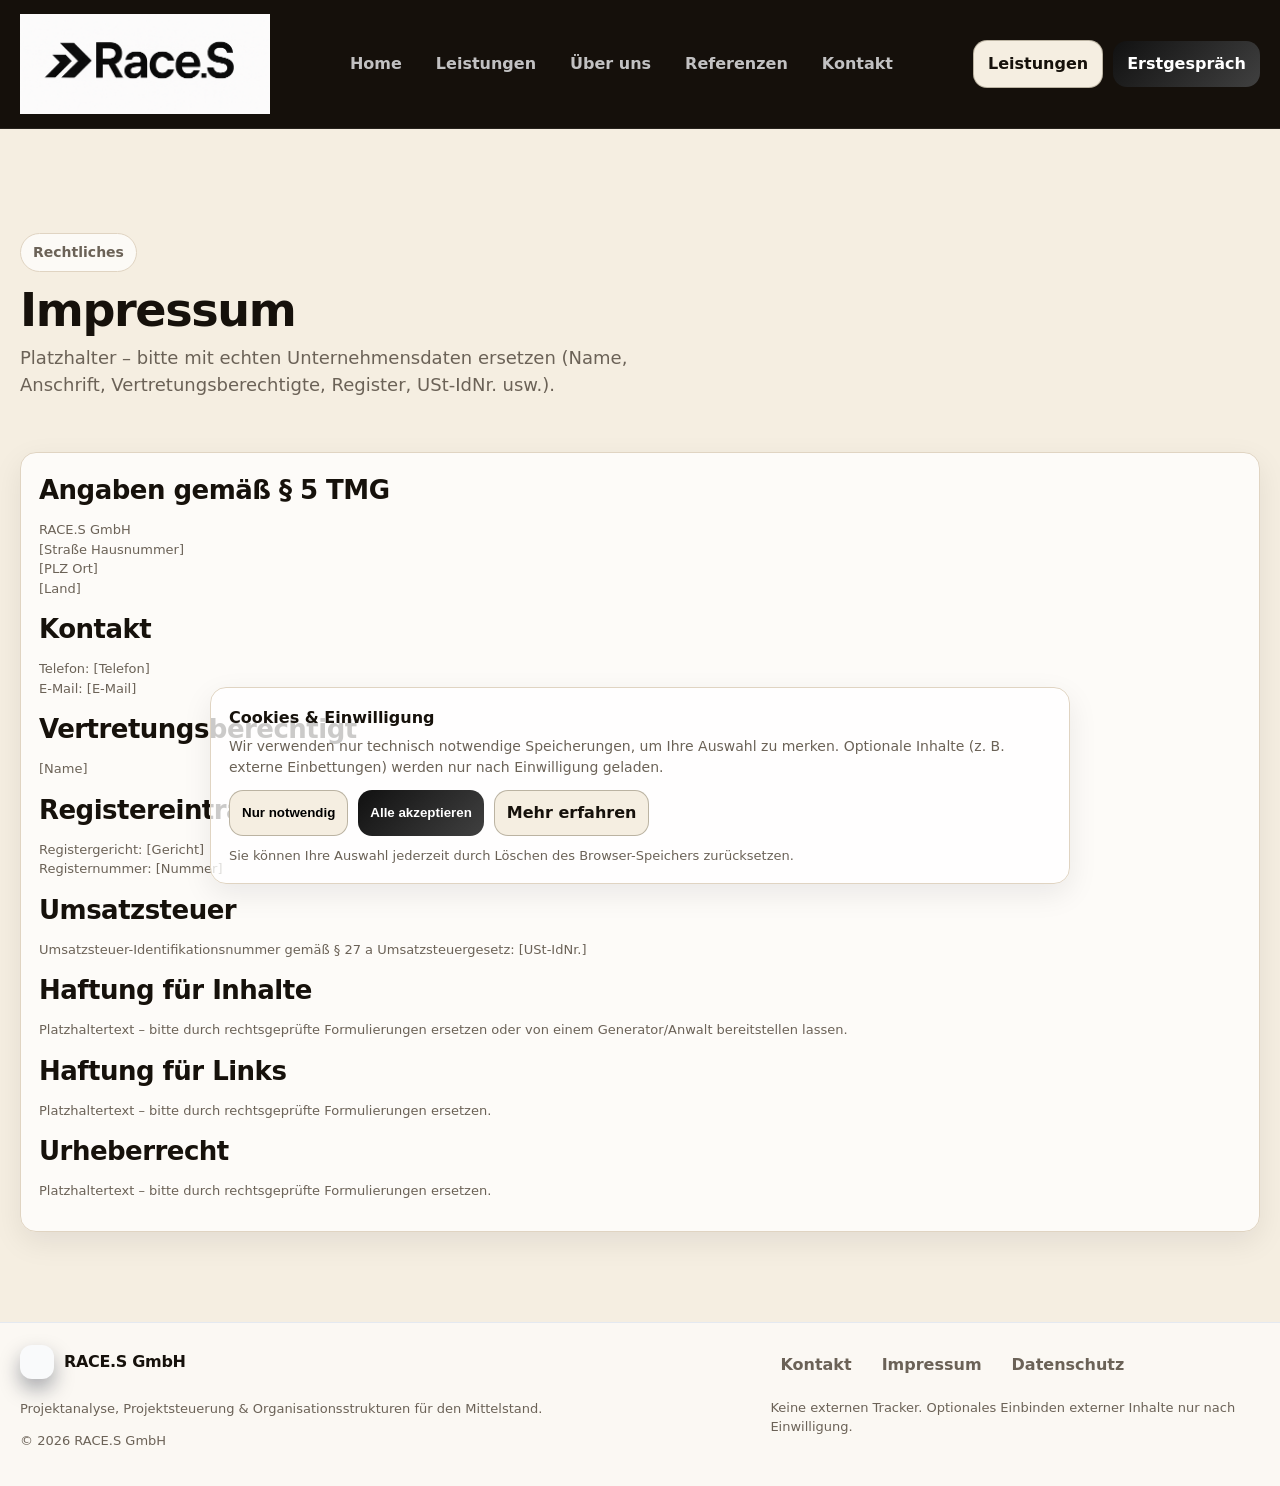
==== imprint.html @ 55140b89 "Alle html Seiten erstellt" ====
<!doctype html>
<html lang="de">
  <head>
    <meta charset="utf-8" />
    <meta name="viewport" content="width=device-width, initial-scale=1" />
    <meta name="description" content="Impressum der RACE.S GmbH." />
    <title>Impressum | RACE.S GmbH</title>
    <link rel="stylesheet" href="assets/css/styles.css" />
  </head>
  <body>
    <a class="skip-link" href="#main">Zum Inhalt springen</a>

    <header class="site-header">
      <div class="container">
        <nav class="nav" aria-label="Hauptnavigation" data-nav>
          <a class="brand" href="index.html">
            <img
              src="assets/img/logo-races.png"
              alt="RACE.S GmbH"
              class="brand-logo"
            />
          </a>

          <div class="nav-links">
            <a href="index.html">Home</a>
            <a href="services.html">Leistungen</a>
            <a href="about.html">Über uns</a>
            <a href="references.html">Referenzen</a>
            <a href="contact.html">Kontakt</a>
          </div>

          <div class="nav-cta">
            <a class="button" href="services.html">Leistungen</a>
            <a class="button primary" href="contact.html">Erstgespräch</a>
          </div>
        </nav>
      </div>
    </header>

    <main id="main">
      <section class="hero">
        <div class="container">
          <div class="kicker">Rechtliches</div>
          <h1>Impressum</h1>
          <p class="lead">
            Platzhalter – bitte mit echten Unternehmensdaten ersetzen (Name,
            Anschrift, Vertretungsberechtigte, Register, USt-IdNr. usw.).
          </p>
        </div>
      </section>

      <section class="section">
        <div class="container">
          <div class="card pad">
            <h2>Angaben gemäß § 5 TMG</h2>
            <p class="small">
              RACE.S GmbH<br />
              [Straße Hausnummer]<br />
              [PLZ Ort]<br />
              [Land]
            </p>

            <h2>Kontakt</h2>
            <p class="small">
              Telefon: [Telefon]<br />
              E-Mail: [E-Mail]
            </p>

            <h2>Vertretungsberechtigt</h2>
            <p class="small">[Name]</p>

            <h2>Registereintrag</h2>
            <p class="small">
              Registergericht: [Gericht]<br />
              Registernummer: [Nummer]
            </p>

            <h2>Umsatzsteuer</h2>
            <p class="small">
              Umsatzsteuer-Identifikationsnummer gemäß § 27 a Umsatzsteuergesetz:
              [USt-IdNr.]
            </p>

            <h2>Haftung für Inhalte</h2>
            <p class="small">
              Platzhaltertext – bitte durch rechtsgeprüfte Formulierungen ersetzen
              oder von einem Generator/Anwalt bereitstellen lassen.
            </p>

            <h2>Haftung für Links</h2>
            <p class="small">
              Platzhaltertext – bitte durch rechtsgeprüfte Formulierungen ersetzen.
            </p>

            <h2>Urheberrecht</h2>
            <p class="small">
              Platzhaltertext – bitte durch rechtsgeprüfte Formulierungen ersetzen.
            </p>
          </div>
        </div>
      </section>
    </main>

    <footer class="site-footer">
      <div class="container">
        <div class="footer-grid">
          <div>
            <div class="brand">
              <span class="brand-mark" aria-hidden="true"></span>
              <span>RACE.S GmbH</span>
            </div>
            <p class="small">
              Projektanalyse, Projektsteuerung &amp; Organisationsstrukturen für
              den Mittelstand.
            </p>
            <p class="small">© <span data-year></span> RACE.S GmbH</p>
          </div>

          <div>
            <div class="footer-links">
              <a href="contact.html">Kontakt</a>
              <a href="imprint.html">Impressum</a>
              <a href="privacy.html">Datenschutz</a>
            </div>
            <p class="small">
              Keine externen Tracker. Optionales Einbinden externer Inhalte nur
              nach Einwilligung.
            </p>
          </div>
        </div>
      </div>
    </footer>

    <div class="cookie" data-cookie-banner data-open="false" role="dialog" aria-modal="true" aria-label="Cookie-Einstellungen">
      <div class="card pad">
        <h2>Cookies & Einwilligung</h2>
        <p>
          Wir verwenden nur technisch notwendige Speicherungen, um Ihre Auswahl zu merken.
          Optionale Inhalte (z. B. externe Einbettungen) werden nur nach Einwilligung geladen.
        </p>
        <div class="cookie-actions">
          <button class="button" type="button" data-consent-action="essential">
            Nur notwendig
          </button>
          <button class="button primary" type="button" data-consent-action="all">
            Alle akzeptieren
          </button>
          <a class="button" href="privacy.html" data-consent-action="open-privacy"
            >Mehr erfahren</a
          >
        </div>
        <div class="cookie-note">
          <span class="small muted">
            Sie können Ihre Auswahl jederzeit durch Löschen des Browser-Speichers zurücksetzen.
          </span>
        </div>
      </div>
    </div>

    <script src="assets/js/main.js"></script>
    <script>
      document.querySelectorAll("[data-year]").forEach((el) => {
        el.textContent = String(new Date().getFullYear());
      });
    </script>
  </body>
</html>
---- assets/css/styles.css ----
/* Clean, professional baseline styles (no build step). */
:root {
  /* Neutrales beige + sehr dunkles Braun/Schwarz wie im Screenshot */
  --bg: #f5eee1;
  --surface: #f9f3e7;
  --text: #16110b;
  --muted: #6b6257;
  --border: #e0d4c2;
  --accent: #111111;
  --accent-2: #404040;
  --shadow: 0 10px 30px rgba(2, 6, 23, 0.08);
  --radius: 16px;
  --radius-sm: 12px;
  --max: 1400px;

  --font: ui-sans-serif, system-ui, -apple-system, Segoe UI, Roboto, Helvetica,
    Arial, "Apple Color Emoji", "Segoe UI Emoji";
  --mono: ui-monospace, SFMono-Regular, Menlo, Monaco, Consolas,
    "Liberation Mono", "Courier New", monospace;
}

*,
*::before,
*::after {
  box-sizing: border-box;
}

html {
  color-scheme: light;
  scroll-behavior: smooth;
  overflow-y: scroll;
}

body {
  margin: 0;
  font-family: var(--font);
  color: var(--text);
  background: var(--bg);
  line-height: 1.5;
}

a {
  color: inherit;
  text-decoration: none;
}

a:hover {
  text-decoration: underline;
  text-underline-offset: 3px;
}

img {
  max-width: 100%;
  height: auto;
  display: block;
}

.container {
  max-width: var(--max);
  margin: 0 auto;
  padding: 0 20px;
}

.skip-link {
  position: absolute;
  left: -9999px;
  top: 12px;
  background: var(--text);
  color: white;
  padding: 10px 12px;
  border-radius: 10px;
  z-index: 9999;
}

.skip-link:focus {
  left: 12px;
}

/* Header / Nav */
.site-header {
  position: sticky;
  top: 0;
  z-index: 50;
  background: #15100b;
  border-bottom: 1px solid rgba(244, 244, 245, 0.08);
  min-height: 128px;
}

.nav {
  display: flex;
  align-items: center;
  justify-content: space-between;
  gap: 16px;
  padding: 14px 0;
  min-height: 100px;
}

.brand {
  display: inline-flex;
  align-items: center;
  gap: 10px;
  font-weight: 700;
  letter-spacing: -0.02em;
  flex-shrink: 0;
}

.brand-logo,
.site-header .brand-logo {
  height: 100px;
  width: 250px;
  min-height: 100px;
  min-width: 250px;
  display: block;
  object-fit: cover;
  object-position: center;
  flex-shrink: 0;
}

/* Home: Header/Logo explizit wie auf allen anderen Seiten */
body.page-home .site-header {
  min-height: 128px;
}
body.page-home .nav {
  min-height: 100px;
}
body.page-home .site-header .brand-logo {
  height: 100px !important;
  width: 250px !important;
  min-height: 100px !important;
  min-width: 250px !important;
}

.brand-mark {
  width: 34px;
  height: 34px;
  border-radius: 12px;
  background: #f9fafb;
  box-shadow: 0 10px 20px rgba(15, 23, 42, 0.35);
}

.nav-links {
  display: flex;
  align-items: center;
  gap: 10px;
  flex-wrap: wrap;
}

.nav-links a {
  padding: 10px 12px;
  border-radius: 12px;
  color: rgba(248, 250, 252, 0.76);
  font-weight: 600;
}

.nav-links a[aria-current="page"] {
  color: #15100b;
  background: #f5eee1;
}

.nav-cta {
  display: flex;
  align-items: center;
  gap: 10px;
}

.button {
  display: inline-flex;
  align-items: center;
  justify-content: center;
  gap: 10px;
  padding: 11px 14px;
  border-radius: 14px;
  border: 1px solid rgba(148, 140, 120, 0.6);
  background: #f5eee1;
  font-weight: 700;
  cursor: pointer;
  white-space: nowrap;
}

.button:hover {
  transform: translateY(-1px);
  box-shadow: 0 12px 26px rgba(15, 23, 42, 0.10);
  text-decoration: none;
}

.button.primary {
  border: 0;
  color: white;
  background: linear-gradient(135deg, var(--accent), var(--accent-2));
}

.button.primary:hover {
  box-shadow: 0 14px 30px rgba(37, 99, 235, 0.25);
}

/* Layout blocks */
main {
  padding: 48px 0 64px;
}

.hero {
  padding: 56px 0 28px;
}

.kicker {
  display: inline-flex;
  align-items: center;
  gap: 8px;
  padding: 8px 12px;
  border: 1px solid var(--border);
  border-radius: 999px;
  background: rgba(255, 255, 255, 0.7);
  color: var(--muted);
  font-weight: 650;
  font-size: 14px;
}

.grid {
  display: grid;
  gap: 16px;
}

.hero-grid {
  grid-template-columns: 1fr 1fr;
  align-items: stretch;
  gap: 24px;
}

@media (max-width: 920px) {
  .hero-grid {
    grid-template-columns: 1fr;
  }
}

h1 {
  margin: 14px 0 10px;
  font-size: clamp(34px, 3.6vw, 54px);
  line-height: 1.05;
  letter-spacing: -0.03em;
}

.hero-panel {
  background: #15100b;
  color: #f9f5ff;
  border-radius: 0;
  display: flex;
  flex-direction: column;
  justify-content: space-between;
  padding: 40px 32px;
}

.hero-panel h1 {
  margin-top: 24px;
  word-wrap: break-word;
  overflow-wrap: break-word;
  hyphens: auto;
  max-width: 100%;
}

.hero-panel .kicker {
  border-color: rgba(248, 250, 252, 0.2);
  background: rgba(15, 23, 42, 0.6);
  color: rgba(248, 250, 252, 0.92);
}

.hero-panel .button {
  background: rgba(255, 255, 255, 0.95);
  color: #15100b;
  border: 1px solid rgba(255, 255, 255, 0.3);
}

.hero-panel .button:hover {
  background: white;
  color: #15100b;
}

.hero-copy {
  background: #f9f3e7;
  padding: 32px 28px;
  border-radius: 18px;
  box-shadow: 0 16px 40px rgba(15, 23, 42, 0.14);
  display: flex;
  flex-direction: column;
  height: 100%;
}

.hero-copy p {
  max-width: 60ch;
  line-height: 1.6;
}

.hero-copy ul {
  margin-top: 12px;
  padding-left: 22px;
}

.hero-copy li {
  margin-bottom: 4px;
}

.lead {
  margin: 0;
  font-size: 18px;
  color: var(--muted);
  max-width: 60ch;
}

.hero-actions {
  margin-top: 18px;
  display: flex;
  flex-wrap: wrap;
  gap: 10px;
}

.card {
  border: 1px solid var(--border);
  border-radius: var(--radius);
  background: rgba(255, 255, 255, 0.78);
  box-shadow: var(--shadow);
}

.card.pad {
  padding: 18px;
}

.meta {
  display: grid;
  gap: 10px;
}

.meta .row {
  display: flex;
  align-items: start;
  justify-content: space-between;
  gap: 14px;
  padding: 12px 12px;
  border: 1px dashed rgba(148, 163, 184, 0.6);
  border-radius: 14px;
  background: rgba(248, 250, 252, 0.7);
}

.meta .row strong {
  display: block;
  font-size: 14px;
}

.meta .row span {
  display: block;
  color: var(--muted);
  font-size: 14px;
}

.section {
  padding: 26px 0;
}

.section h2 {
  margin: 0 0 10px;
  font-size: 26px;
  letter-spacing: -0.02em;
}

.section p {
  margin: 0 0 12px;
  color: var(--muted);
}

.feature-grid {
  grid-template-columns: repeat(3, minmax(0, 1fr));
}

@media (max-width: 920px) {
  .feature-grid {
    grid-template-columns: 1fr;
  }
}

.feature {
  padding: 18px;
}

.feature h3 {
  margin: 0 0 6px;
  font-size: 18px;
}

.feature p {
  margin: 0;
}

.pill {
  display: inline-flex;
  align-items: center;
  gap: 8px;
  padding: 8px 10px;
  border: 1px solid var(--border);
  border-radius: 999px;
  font-size: 13px;
  color: var(--muted);
  background: rgba(255, 255, 255, 0.7);
}

.split {
  grid-template-columns: 1fr 1fr;
  gap: 24px;
}

.split > .card {
  height: 100%;
  display: flex;
  flex-direction: column;
  justify-content: space-between;
}

@media (max-width: 920px) {
  .split {
    grid-template-columns: 1fr;
  }
}

/* Forms */
label {
  display: block;
  font-weight: 700;
  font-size: 14px;
  margin-bottom: 6px;
}

input,
textarea,
select {
  width: 100%;
  padding: 12px 12px;
  border-radius: 14px;
  border: 1px solid var(--border);
  background: rgba(255, 255, 255, 0.9);
  font-family: inherit;
  font-size: 16px;
  outline: none;
}

input:focus,
textarea:focus,
select:focus {
  border-color: rgba(37, 99, 235, 0.55);
  box-shadow: 0 0 0 4px rgba(37, 99, 235, 0.12);
}

textarea {
  min-height: 140px;
  resize: vertical;
}

.form-grid {
  display: grid;
  grid-template-columns: 1fr 1fr;
  gap: 12px;
}

@media (max-width: 720px) {
  .form-grid {
    grid-template-columns: 1fr;
  }
}

.help {
  color: var(--muted);
  font-size: 13px;
  margin-top: 6px;
}

.alert {
  border: 1px solid rgba(2, 132, 199, 0.3);
  background: rgba(14, 165, 233, 0.10);
  color: #0b3a4a;
  border-radius: 14px;
  padding: 12px;
  font-size: 14px;
}

.alert.error {
  border-color: rgba(239, 68, 68, 0.35);
  background: rgba(239, 68, 68, 0.10);
  color: #4a0b0b;
}

/* Footer */
.site-footer {
  border-top: 1px solid rgba(226, 232, 240, 0.9);
  background: rgba(255, 255, 255, 0.6);
  padding: 22px 0;
}

.footer-grid {
  display: grid;
  grid-template-columns: 1.2fr 0.8fr;
  gap: 16px;
  align-items: start;
}

@media (max-width: 920px) {
  .footer-grid {
    grid-template-columns: 1fr;
  }
}

.footer-links {
  display: flex;
  flex-wrap: wrap;
  gap: 10px;
}

.footer-links a {
  color: var(--muted);
  font-weight: 650;
  padding: 8px 10px;
  border-radius: 12px;
}

.footer-links a:hover {
  background: rgba(15, 23, 42, 0.06);
  text-decoration: none;
}

.small {
  color: var(--muted);
  font-size: 13px;
}

/* Cookie banner */
.cookie {
  position: fixed;
  inset: auto 16px 16px 16px;
  z-index: 100;
  display: none;
}

.cookie[data-open="true"] {
  display: block;
}

.cookie .card {
  max-width: 860px;
  margin: 0 auto;
}

.cookie h2 {
  font-size: 16px;
  margin: 0 0 6px;
}

.cookie p {
  margin: 0;
  color: var(--muted);
  font-size: 14px;
}

.cookie-actions {
  display: flex;
  flex-wrap: wrap;
  gap: 10px;
  margin-top: 12px;
}

.cookie-actions .button {
  padding: 10px 12px;
}

.cookie-note {
  margin-top: 10px;
  display: flex;
  flex-wrap: wrap;
  gap: 10px;
  align-items: center;
  justify-content: space-between;
}

.cookie-note a {
  color: var(--accent);
  font-weight: 700;
}

.muted {
  color: var(--muted);
}

/* Print */
@media print {
  .site-header,
  .cookie {
    display: none !important;
  }
  body {
    background: white;
  }
  .card {
    box-shadow: none;
  }
}
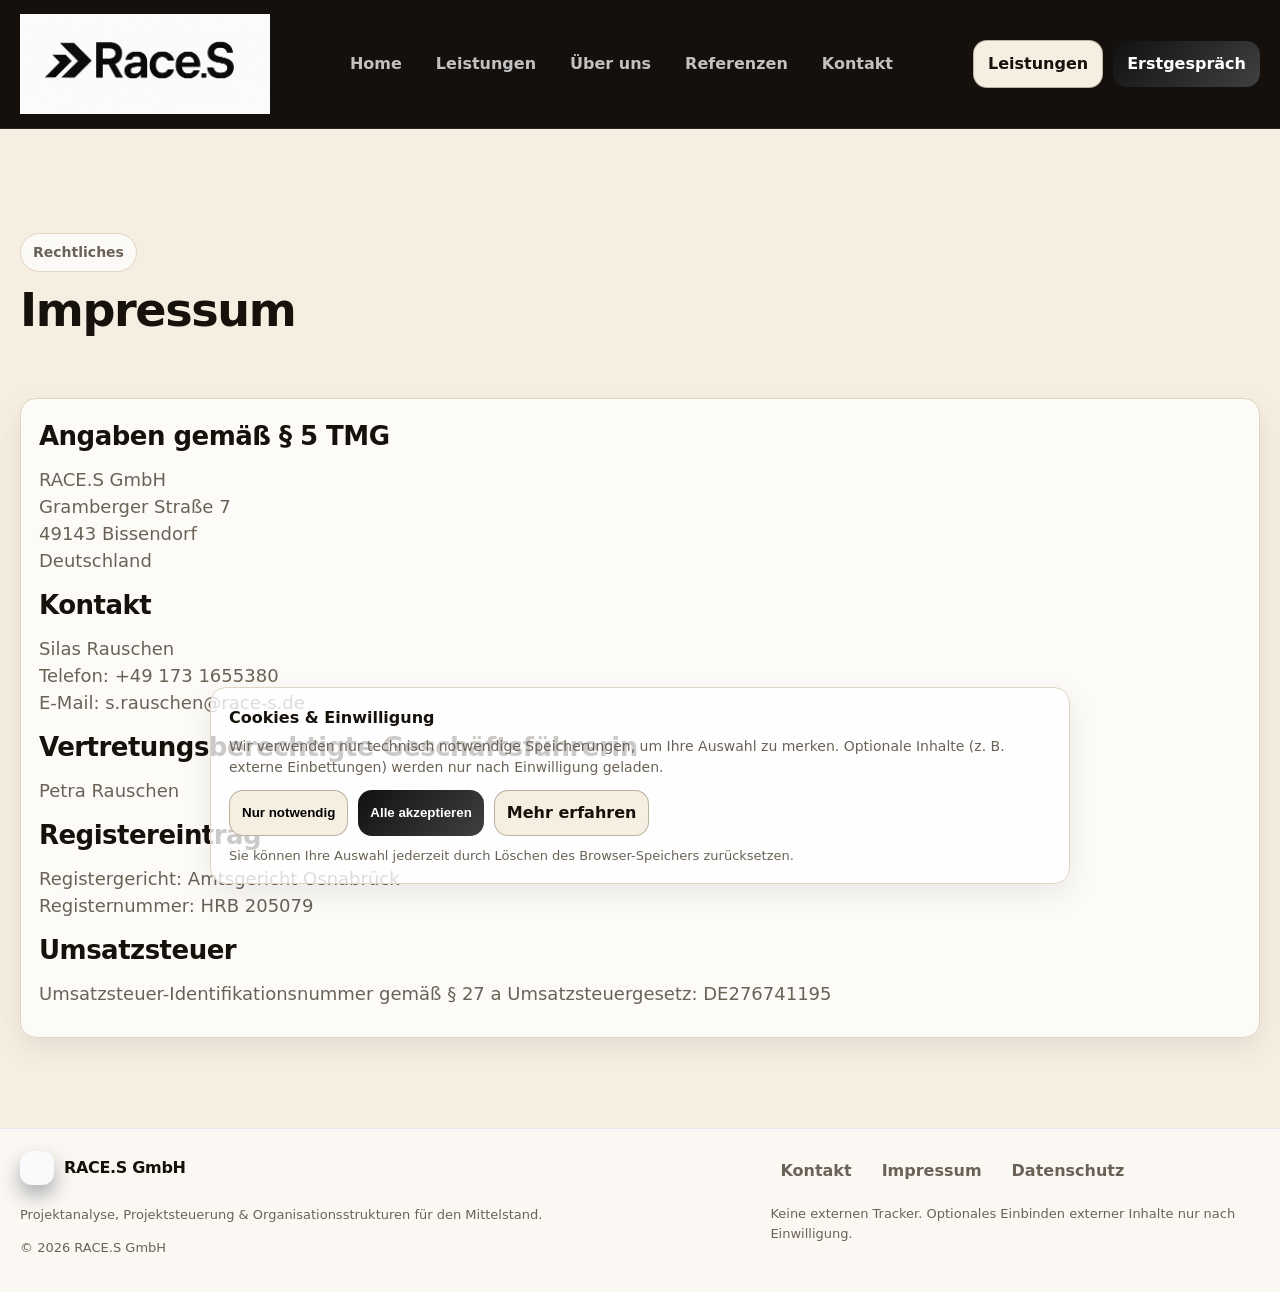
==== commit bbec4e5f: "Kontakt- und Datenschutzseite + Impressum überarbeitet" ====
--- a/imprint.html
+++ b/imprint.html
@@ -42,59 +42,40 @@
         <div class="container">
           <div class="kicker">Rechtliches</div>
           <h1>Impressum</h1>
-          <p class="lead">
-            Platzhalter – bitte mit echten Unternehmensdaten ersetzen (Name,
-            Anschrift, Vertretungsberechtigte, Register, USt-IdNr. usw.).
-          </p>
         </div>
       </section>
 
-      <section class="section">
+      <section class="section imprint">
         <div class="container">
           <div class="card pad">
             <h2>Angaben gemäß § 5 TMG</h2>
             <p class="small">
               RACE.S GmbH<br />
-              [Straße Hausnummer]<br />
-              [PLZ Ort]<br />
-              [Land]
+              Gramberger Straße 7<br />
+              49143 Bissendorf<br />
+              Deutschland
             </p>
 
             <h2>Kontakt</h2>
             <p class="small">
-              Telefon: [Telefon]<br />
-              E-Mail: [E-Mail]
+              Silas Rauschen<br />
+              Telefon: +49 173 1655380<br />
+              E-Mail: s.rauschen@race-s.de
             </p>
 
-            <h2>Vertretungsberechtigt</h2>
-            <p class="small">[Name]</p>
+            <h2>Vertretungsberechtigte Geschäftsführerin</h2>
+            <p class="small">Petra Rauschen</p>
 
             <h2>Registereintrag</h2>
             <p class="small">
-              Registergericht: [Gericht]<br />
-              Registernummer: [Nummer]
+              Registergericht: Amtsgericht Osnabrück<br />
+              Registernummer: HRB 205079
             </p>
 
             <h2>Umsatzsteuer</h2>
             <p class="small">
               Umsatzsteuer-Identifikationsnummer gemäß § 27 a Umsatzsteuergesetz:
-              [USt-IdNr.]
-            </p>
-
-            <h2>Haftung für Inhalte</h2>
-            <p class="small">
-              Platzhaltertext – bitte durch rechtsgeprüfte Formulierungen ersetzen
-              oder von einem Generator/Anwalt bereitstellen lassen.
-            </p>
-
-            <h2>Haftung für Links</h2>
-            <p class="small">
-              Platzhaltertext – bitte durch rechtsgeprüfte Formulierungen ersetzen.
-            </p>
-
-            <h2>Urheberrecht</h2>
-            <p class="small">
-              Platzhaltertext – bitte durch rechtsgeprüfte Formulierungen ersetzen.
+              DE276741195
             </p>
           </div>
         </div>
--- a/assets/css/styles.css
+++ b/assets/css/styles.css
@@ -350,6 +350,21 @@
   font-size: 14px;
 }
 
+/* Kontaktseite: Direktkontakt-Felder (E-Mail, Telefon, Ort) etwas größer */
+.section.contact .meta .row {
+  padding: 16px 14px;
+}
+
+.section.contact .meta .row strong,
+.section.contact .meta .row span {
+  font-size: 16px;
+}
+
+/* Direktkontakt-Karte: Inhalt nach oben, weniger Leerraum zur Überschrift */
+.section.contact .split > .card:last-child {
+  justify-content: flex-start;
+}
+
 .section {
   padding: 26px 0;
 }
@@ -527,6 +542,12 @@
   font-size: 13px;
 }
 
+/* Impressum & Datenschutz: Fließtext 2–3 Stufen größer */
+.section.imprint .card .small,
+.section.privacy .card .small {
+  font-size: 18px;
+}
+
 /* Cookie banner */
 .cookie {
   position: fixed;
